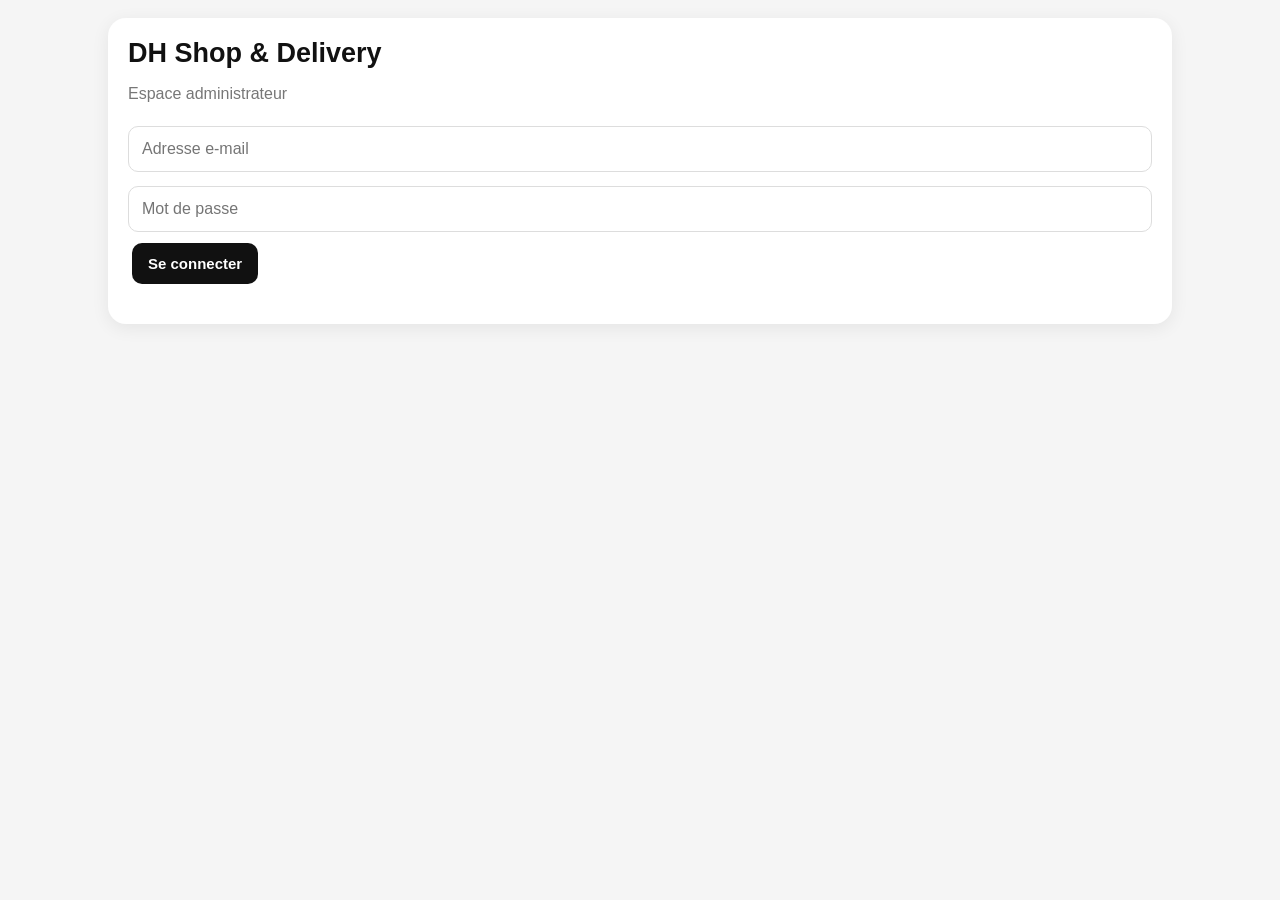
==== admin.html @ 93a18ed8 "Refactor admin.html structure and styles" ====
<!DOCTYPE html>
<html lang="fr">
<head>
  <meta charset="UTF-8">
  <meta name="viewport" content="width=device-width, initial-scale=1.0">

  <title>DH Shop & Delivery — Administration</title>

  <style>
    *{
      box-sizing:border-box;
    }

    body{
      margin:0;
      font-family:Arial,sans-serif;
      background:#f5f5f5;
      color:#111;
    }

    .container{
      max-width:1100px;
      margin:auto;
      padding:18px;
    }

    .card{
      background:#fff;
      border-radius:18px;
      padding:20px;
      margin-bottom:18px;
      box-shadow:0 4px 18px rgba(0,0,0,.07);
    }

    h1{
      margin:0 0 6px;
      font-size:27px;
    }

    h2{
      margin-top:0;
    }

    h3{
      margin-top:0;
    }

    .muted{
      color:#777;
    }

    input,
    textarea,
    select{
      width:100%;
      padding:13px;
      margin:7px 0;
      border:1px solid #ddd;
      border-radius:10px;
      font-size:16px;
      background:#fff;
    }

    textarea{
      min-height:90px;
      resize:vertical;
    }

    button{
      border:0;
      border-radius:10px;
      padding:12px 16px;
      font-weight:700;
      cursor:pointer;
      margin:4px;
      font-size:15px;
    }

    button:disabled{
      opacity:.5;
      cursor:not-allowed;
    }

    .primary{
      background:#111;
      color:#fff;
    }

    .secondary{
      background:#eee;
      color:#111;
    }

    .danger{
      background:#b00020;
      color:#fff;
    }

    .stats{
      display:grid;
      grid-template-columns:repeat(4,1fr);
      gap:12px;
      margin-bottom:18px;
    }

    .stat{
      background:#fff;
      padding:18px;
      border-radius:15px;
    }

    .stat strong{
      display:block;
      font-size:28px;
      margin-top:7px;
    }

    .product{
      border:1px solid #eee;
      border-radius:15px;
      padding:16px;
      margin:12px 0;
    }

    .product-top{
      display:flex;
      justify-content:space-between;
      gap:12px;
      align-items:center;
    }

    .product-image{
      width:90px;
      height:90px;
      object-fit:cover;
      border-radius:12px;
      margin-bottom:10px;
    }

    .badge{
      display:inline-block;
      background:#111;
      color:#fff;
      padding:5px 9px;
      border-radius:20px;
      font-size:12px;
    }

    .available{
      color:#16803c;
      font-weight:700;
    }

    .unavailable{
      color:#b00020;
      font-weight:700;
    }

    .hidden{
      display:none !important;
    }

    .message{
      margin-top:10px;
      font-weight:700;
    }

    /* COMMANDES */

    .order{
      border:1px solid #e5e5e5;
      border-radius:16px;
      padding:18px;
      margin:14px 0;
      background:#fff;
    }

    .order-header{
      display:flex;
      justify-content:space-between;
      align-items:center;
      gap:12px;
      flex-wrap:wrap;
      border-bottom:1px solid #eee;
      padding-bottom:12px;
      margin-bottom:14px;
    }

    .order-number{
      font-size:18px;
      font-weight:700;
    }

    .order-date{
      color:#777;
      font-size:14px;
    }

    .order-info{
      line-height:1.7;
    }

    .order-items{
      background:#f7f7f7;
      border-radius:12px;
      padding:12px;
      margin:12px 0;
    }

    .order-item{
      padding:7px 0;
      border-bottom:1px solid #ddd;
    }

    .order-item:last-child{
      border-bottom:0;
    }

    .order-total{
      font-size:20px;
      font-weight:700;
      margin:12px 0;
    }

    .status-row{
      display:flex;
      gap:8px;
      align-items:center;
      flex-wrap:wrap;
    }

    .status-select{
      max-width:300px;
      margin:0;
    }

    .status-nouvelle{
      color:#b26a00;
      font-weight:700;
    }

    .status-preparation{
      color:#8a5a00;
      font-weight:700;
    }

    .status-livraison{
      color:#1769aa;
      font-weight:700;
    }

    .status-livree{
      color:#16803c;
      font-weight:700;
    }

    .status-annulee{
      color:#b00020;
      font-weight:700;
    }

    .orders-toolbar{
      display:flex;
      gap:10px;
      flex-wrap:wrap;
      margin-bottom:15px;
    }

    .orders-toolbar select{
      max-width:300px;
      margin:0;
    }

    @media(max-width:700px){

      .stats{
        grid-template-columns:repeat(2,1fr);
      }

      .product-top{
        display:block;
      }

      .status-select{
        max-width:100%;
      }

      .orders-toolbar select{
        max-width:100%;
      }
    }
  </style>
</head>

<body>

<div class="container">

  <!-- CONNEXION -->

  <div class="card" id="loginBox">

    <h1>DH Shop & Delivery</h1>

    <p class="muted">
      Espace administrateur
    </p>

    <input
      id="email"
      type="email"
      placeholder="Adresse e-mail"
    >

    <input
      id="password"
      type="password"
      placeholder="Mot de passe"
    >

    <button
      id="loginBtn"
      class="primary"
    >
      Se connecter
    </button>

    <p id="loginMessage"></p>

  </div>


  <!-- TABLEAU DE BORD -->

  <div id="dashboard" class="hidden">

    <!-- EN-TÊTE -->

    <div class="card">

      <div style="
        display:flex;
        justify-content:space-between;
        align-items:center;
        gap:10px;
        flex-wrap:wrap;
      ">

        <div>

          <h1>
            Tableau de bord
          </h1>

          <p class="muted">
            Gestion de DH Shop & Delivery
          </p>

        </div>

        <button
          id="logoutBtn"
          class="secondary"
        >
          Se déconnecter
        </button>

      </div>

    </div>


    <!-- STATISTIQUES -->

    <div class="stats">

      <div class="stat">

        Produits

        <strong id="productCount">
          0
        </strong>

      </div>

      <div class="stat">

        Commandes

        <strong id="orderCount">
          0
        </strong>

      </div>

      <div class="stat">

        Disponibles

        <strong id="availableCount">
          0
        </strong>

      </div>

      <div class="stat">

        Ruptures

        <strong id="outCount">
          0
        </strong>

      </div>

    </div>


    <!-- PRODUITS -->

    <div class="card">

      <div style="
        display:flex;
        justify-content:space-between;
        align-items:center;
        gap:10px;
        flex-wrap:wrap;
      ">

        <div>

          <h2>
            📦 Produits
          </h2>

          <p class="muted">
            Ajoute et gère les produits de ta boutique.
          </p>

        </div>

        <button
          id="addProductBtn"
          class="primary"
        >
          + Ajouter un produit
        </button>

      </div>

      <div id="productsList">
        Chargement des produits...
      </div>

    </div>


    <!-- FORMULAIRE PRODUIT -->

    <div
      class="card hidden"
      id="productFormCard"
    >

      <h2 id="productFormTitle">
        Ajouter un produit
      </h2>

      <input
        id="productName"
        type="text"
        placeholder="Nom du produit"
      >

      <input
        id="productCategory"
        type="text"
        placeholder="Catégorie"
      >

      <input
        id="productPrice"
        type="number"
        placeholder="Prix en FCFA"
      >

      <input
        id="productStock"
        type="number"
        placeholder="Stock"
      >

      <input
        id="productImage"
        type="text"
        placeholder="Lien de l'image du produit"
      >

      <input
        id="productBadge"
        type="text"
        placeholder="Badge : NOUVEAU, POPULAIRE..."
      >

      <textarea
        id="productDescription"
        placeholder="Description du produit"
      ></textarea>

      <select id="productAvailable">

        <option value="true">
          Produit disponible
        </option>

        <option value="false">
          Rupture de stock
        </option>

      </select>

      <div>

        <button
          id="saveProductBtn"
          class="primary"
        >
          Enregistrer
        </button>

        <button
          id="cancelProductBtn"
          class="secondary"
        >
          Annuler
        </button>

      </div>

      <p
        id="productMessage"
        class="message"
      ></p>

    </div>


    <!-- COMMANDES -->

    <div class="card">

      <div style="
        display:flex;
        justify-content:space-between;
        align-items:center;
        gap:10px;
        flex-wrap:wrap;
      ">

        <div>

          <h2>
            🛒 Commandes
          </h2>

          <p class="muted">
            Consulte et gère toutes les commandes de ta boutique.
          </p>

        </div>

        <button
          id="refreshOrdersBtn"
          class="primary"
        >
          🔄 Actualiser
        </button>

      </div>


      <!-- FILTRE -->

      <div class="orders-toolbar">

        <select id="orderFilter">

          <option value="all">
            Toutes les commandes
          </option>

          <option value="nouvelle">
            🟠 Nouvelles
          </option>

          <option value="preparation">
            🟡 En préparation
          </option>

          <option value="livraison">
            🔵 En livraison
          </option>

          <option value="livree">
            🟢 Livrées
          </option>

          <option value="annulee">
            🔴 Annulées
          </option>

        </select>

      </div>


      <div id="ordersList">

        Chargement des commandes...

      </div>

    </div>


    <!-- PARAMÈTRES -->

    <div class="card">

      <h2>
        ⚙️ Paramètres
      </h2>

      <p>
        Boutique :
        <strong>
          DH Shop & Delivery
        </strong>
      </p>

      <p>
        Paiement :
        <strong>
          À la livraison
        </strong>
      </p>

      <p>
        WhatsApp :
        <strong>
          22792617092
        </strong>
      </p>

    </div>

  </div>

</div>


<script src="admin.js?v=10"></script>

</body>
  </html>
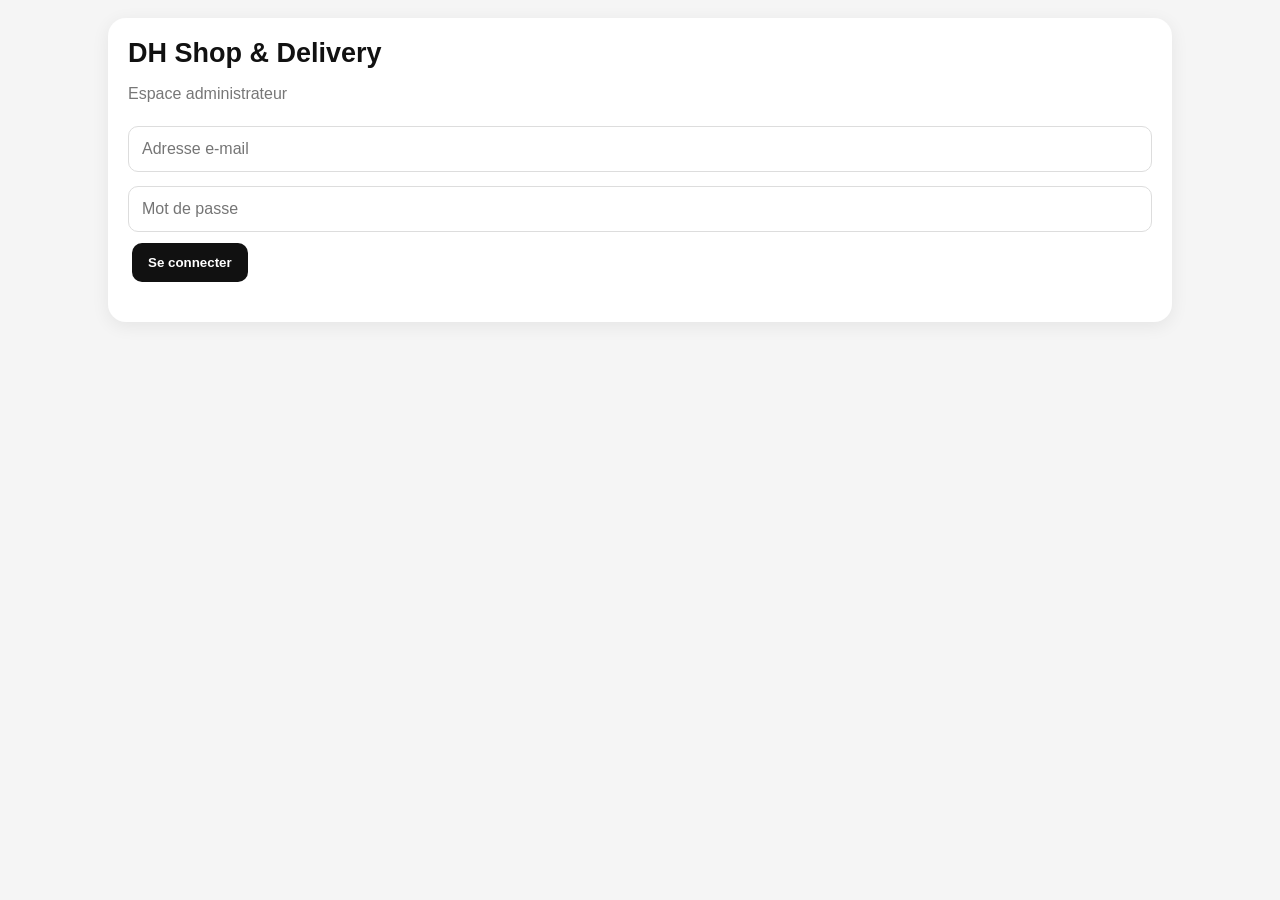
==== commit 1f1ac576: "Refactor admin.html for improved structure and styling" ====
--- a/admin.html
+++ b/admin.html
@@ -7,6 +7,7 @@
   <title>DH Shop & Delivery — Administration</title>
 
   <style>
+
     *{
       box-sizing:border-box;
     }
@@ -58,7 +59,6 @@
       border:1px solid #ddd;
       border-radius:10px;
       font-size:16px;
-      background:#fff;
     }
 
     textarea{
@@ -73,12 +73,6 @@
       font-weight:700;
       cursor:pointer;
       margin:4px;
-      font-size:15px;
-    }
-
-    button:disabled{
-      opacity:.5;
-      cursor:not-allowed;
     }
 
     .primary{
@@ -115,6 +109,14 @@
       margin-top:7px;
     }
 
+    .hidden{
+      display:none !important;
+    }
+
+    /* =========================
+       PRODUITS
+    ========================= */
+
     .product{
       border:1px solid #eee;
       border-radius:15px;
@@ -127,14 +129,6 @@
       justify-content:space-between;
       gap:12px;
       align-items:center;
-    }
-
-    .product-image{
-      width:90px;
-      height:90px;
-      object-fit:cover;
-      border-radius:12px;
-      margin-bottom:10px;
     }
 
     .badge{
@@ -156,22 +150,29 @@
       font-weight:700;
     }
 
-    .hidden{
-      display:none !important;
-    }
-
-    .message{
-      margin-top:10px;
-      font-weight:700;
-    }
-
-    /* COMMANDES */
+    /* =========================
+       COMMANDES
+    ========================= */
+
+    .orders-toolbar{
+      display:flex;
+      gap:10px;
+      align-items:center;
+      flex-wrap:wrap;
+      margin-bottom:15px;
+    }
+
+    .orders-toolbar select{
+      flex:1;
+      min-width:180px;
+      margin:0;
+    }
 
     .order{
       border:1px solid #e5e5e5;
-      border-radius:16px;
-      padding:18px;
-      margin:14px 0;
+      border-radius:15px;
+      padding:16px;
+      margin:12px 0;
       background:#fff;
     }
 
@@ -179,11 +180,9 @@
       display:flex;
       justify-content:space-between;
       align-items:center;
-      gap:12px;
+      gap:10px;
       flex-wrap:wrap;
-      border-bottom:1px solid #eee;
-      padding-bottom:12px;
-      margin-bottom:14px;
+      margin-bottom:12px;
     }
 
     .order-number{
@@ -191,85 +190,87 @@
       font-weight:700;
     }
 
+    .order-status{
+      display:inline-block;
+      padding:7px 11px;
+      border-radius:20px;
+      font-size:13px;
+      font-weight:700;
+      background:#eee;
+    }
+
+    .status-nouvelle{
+      background:#e8f1ff;
+      color:#1456a0;
+    }
+
+    .status-preparation{
+      background:#fff3d6;
+      color:#8a5a00;
+    }
+
+    .status-livraison{
+      background:#e9e0ff;
+      color:#5b2ca0;
+    }
+
+    .status-livree{
+      background:#def7e8;
+      color:#16803c;
+    }
+
+    .status-annulee{
+      background:#ffe3e3;
+      color:#b00020;
+    }
+
+    .order-info{
+      margin:8px 0;
+    }
+
+    .order-items{
+      background:#f7f7f7;
+      border-radius:10px;
+      padding:12px;
+      margin:12px 0;
+    }
+
+    .order-total{
+      font-size:19px;
+      font-weight:700;
+      margin-top:12px;
+    }
+
+    .order-actions{
+      margin-top:12px;
+      padding-top:12px;
+      border-top:1px solid #eee;
+    }
+
+    .order-actions select{
+      width:auto;
+      min-width:190px;
+      margin:4px;
+    }
+
     .order-date{
       color:#777;
-      font-size:14px;
-    }
-
-    .order-info{
-      line-height:1.7;
-    }
-
-    .order-items{
-      background:#f7f7f7;
-      border-radius:12px;
-      padding:12px;
-      margin:12px 0;
-    }
-
-    .order-item{
-      padding:7px 0;
-      border-bottom:1px solid #ddd;
-    }
-
-    .order-item:last-child{
-      border-bottom:0;
-    }
-
-    .order-total{
-      font-size:20px;
-      font-weight:700;
-      margin:12px 0;
-    }
-
-    .status-row{
-      display:flex;
-      gap:8px;
-      align-items:center;
-      flex-wrap:wrap;
-    }
-
-    .status-select{
-      max-width:300px;
-      margin:0;
-    }
-
-    .status-nouvelle{
-      color:#b26a00;
-      font-weight:700;
-    }
-
-    .status-preparation{
-      color:#8a5a00;
-      font-weight:700;
-    }
-
-    .status-livraison{
-      color:#1769aa;
-      font-weight:700;
-    }
-
-    .status-livree{
-      color:#16803c;
-      font-weight:700;
-    }
-
-    .status-annulee{
+      font-size:13px;
+    }
+
+    .empty{
+      padding:20px 0;
+      color:#777;
+    }
+
+    .error{
       color:#b00020;
       font-weight:700;
     }
 
-    .orders-toolbar{
-      display:flex;
-      gap:10px;
-      flex-wrap:wrap;
-      margin-bottom:15px;
-    }
-
-    .orders-toolbar select{
-      max-width:300px;
-      margin:0;
-    }
+    /* =========================
+       MOBILE
+    ========================= */
 
     @media(max-width:700px){
 
@@ -281,22 +282,37 @@
         display:block;
       }
 
-      .status-select{
-        max-width:100%;
+      .order-header{
+        display:block;
       }
 
-      .orders-toolbar select{
-        max-width:100%;
+      .order-status{
+        margin-top:8px;
       }
-    }
+
+      .order-actions select{
+        width:100%;
+        margin:4px 0;
+      }
+
+      .order-actions button{
+        width:100%;
+        margin:4px 0;
+      }
+
+    }
+
   </style>
+
 </head>
 
 <body>
 
 <div class="container">
 
-  <!-- CONNEXION -->
+  <!-- =========================
+       CONNEXION
+  ========================== -->
 
   <div class="card" id="loginBox">
 
@@ -330,21 +346,26 @@
   </div>
 
 
-  <!-- TABLEAU DE BORD -->
+  <!-- =========================
+       TABLEAU DE BORD
+  ========================== -->
 
   <div id="dashboard" class="hidden">
 
+
     <!-- EN-TÊTE -->
 
     <div class="card">
 
-      <div style="
-        display:flex;
-        justify-content:space-between;
-        align-items:center;
-        gap:10px;
-        flex-wrap:wrap;
-      ">
+      <div
+        style="
+          display:flex;
+          justify-content:space-between;
+          align-items:center;
+          gap:10px;
+          flex-wrap:wrap;
+        "
+      >
 
         <div>
 
@@ -370,64 +391,58 @@
     </div>
 
 
-    <!-- STATISTIQUES -->
+    <!-- =========================
+         STATISTIQUES
+    ========================== -->
 
     <div class="stats">
 
       <div class="stat">
-
         Produits
-
         <strong id="productCount">
           0
         </strong>
-
       </div>
 
       <div class="stat">
-
         Commandes
-
         <strong id="orderCount">
           0
         </strong>
-
       </div>
 
       <div class="stat">
-
         Disponibles
-
         <strong id="availableCount">
           0
         </strong>
-
       </div>
 
       <div class="stat">
-
         Ruptures
-
         <strong id="outCount">
           0
         </strong>
-
       </div>
 
     </div>
 
 
-    <!-- PRODUITS -->
+    <!-- =========================
+         PRODUITS
+    ========================== -->
 
     <div class="card">
 
-      <div style="
-        display:flex;
-        justify-content:space-between;
-        align-items:center;
-        gap:10px;
-        flex-wrap:wrap;
-      ">
+      <div
+        style="
+          display:flex;
+          justify-content:space-between;
+          align-items:center;
+          gap:10px;
+          flex-wrap:wrap;
+        "
+      >
 
         <div>
 
@@ -457,7 +472,9 @@
     </div>
 
 
-    <!-- FORMULAIRE PRODUIT -->
+    <!-- =========================
+         FORMULAIRE PRODUIT
+    ========================== -->
 
     <div
       class="card hidden"
@@ -539,25 +556,26 @@
 
       </div>
 
-      <p
-        id="productMessage"
-        class="message"
-      ></p>
+      <p id="productMessage"></p>
 
     </div>
 
 
-    <!-- COMMANDES -->
+    <!-- =========================
+         COMMANDES
+    ========================== -->
 
     <div class="card">
 
-      <div style="
-        display:flex;
-        justify-content:space-between;
-        align-items:center;
-        gap:10px;
-        flex-wrap:wrap;
-      ">
+      <div
+        style="
+          display:flex;
+          justify-content:space-between;
+          align-items:center;
+          gap:10px;
+          flex-wrap:wrap;
+        "
+      >
 
         <div>
 
@@ -566,7 +584,7 @@
           </h2>
 
           <p class="muted">
-            Consulte et gère toutes les commandes de ta boutique.
+            Consulte et gère les commandes de tes clients.
           </p>
 
         </div>
@@ -585,30 +603,30 @@
 
       <div class="orders-toolbar">
 
-        <select id="orderFilter">
+        <select id="orderStatusFilter">
 
           <option value="all">
             Toutes les commandes
           </option>
 
           <option value="nouvelle">
-            🟠 Nouvelles
+            Nouvelles
           </option>
 
           <option value="preparation">
-            🟡 En préparation
+            En préparation
           </option>
 
           <option value="livraison">
-            🔵 En livraison
+            En livraison
           </option>
 
           <option value="livree">
-            🟢 Livrées
+            Livrées
           </option>
 
           <option value="annulee">
-            🔴 Annulées
+            Annulées
           </option>
 
         </select>
@@ -616,6 +634,8 @@
       </div>
 
 
+      <!-- LISTE DES COMMANDES -->
+
       <div id="ordersList">
 
         Chargement des commandes...
@@ -625,7 +645,9 @@
     </div>
 
 
-    <!-- PARAMÈTRES -->
+    <!-- =========================
+         PARAMÈTRES
+    ========================== -->
 
     <div class="card">
 
@@ -661,7 +683,7 @@
 </div>
 
 
-<script src="admin.js?v=10"></script>
+<script src="admin.js"></script>
 
 </body>
   </html>
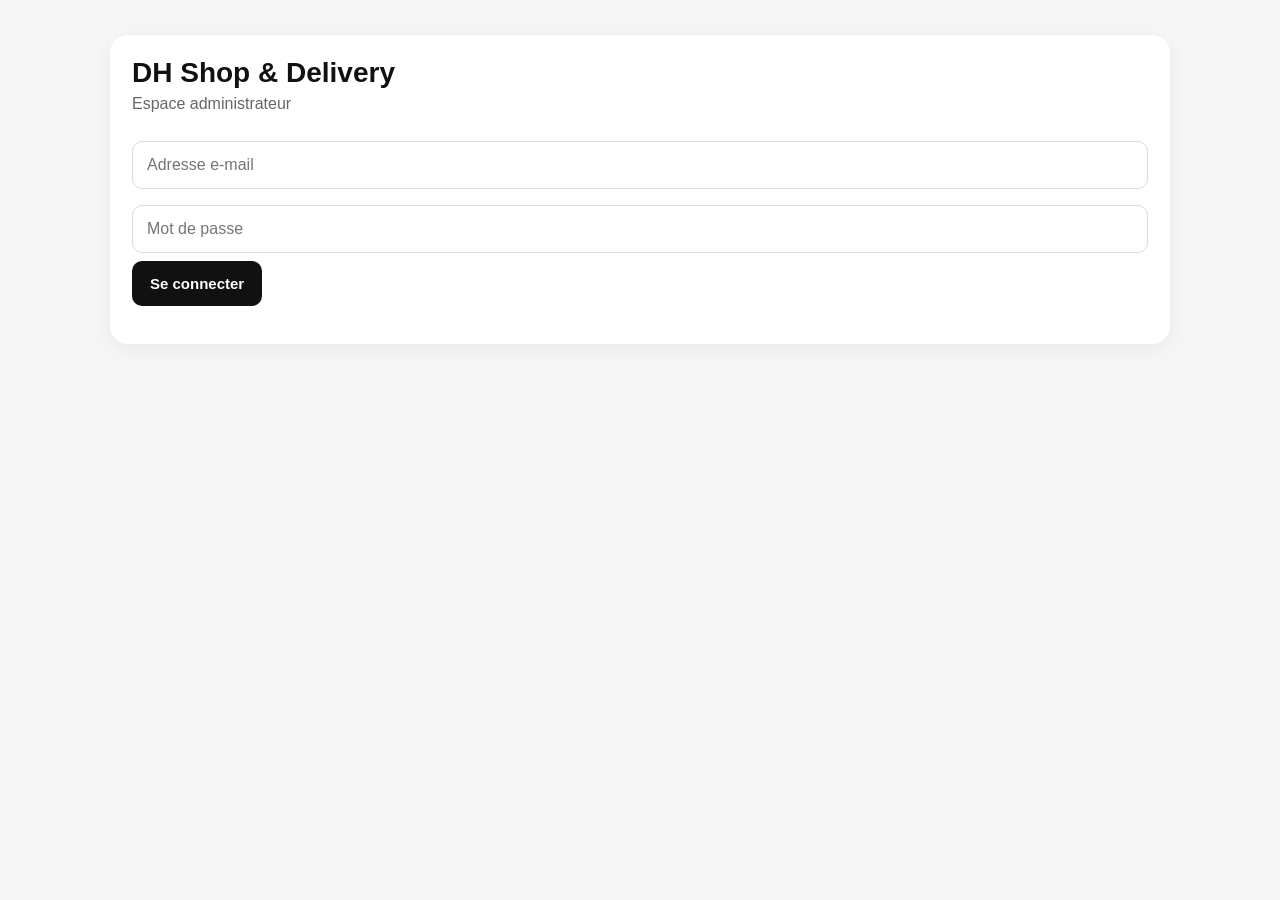
==== commit bbc7b9af: "Refactor admin.html for improved layout and styles Updated the layout and styling of the admin page," ====
--- a/admin.html
+++ b/admin.html
@@ -3,686 +3,119 @@
 <head>
   <meta charset="UTF-8">
   <meta name="viewport" content="width=device-width, initial-scale=1.0">
-
   <title>DH Shop & Delivery — Administration</title>
-
+  <link rel="stylesheet" href="style.css">
   <style>
-
-    *{
-      box-sizing:border-box;
-    }
-
-    body{
-      margin:0;
-      font-family:Arial,sans-serif;
-      background:#f5f5f5;
-      color:#111;
-    }
-
-    .container{
-      max-width:1100px;
-      margin:auto;
-      padding:18px;
-    }
-
-    .card{
-      background:#fff;
-      border-radius:18px;
-      padding:20px;
-      margin-bottom:18px;
-      box-shadow:0 4px 18px rgba(0,0,0,.07);
-    }
-
-    h1{
-      margin:0 0 6px;
-      font-size:27px;
-    }
-
-    h2{
-      margin-top:0;
-    }
-
-    h3{
-      margin-top:0;
-    }
-
-    .muted{
-      color:#777;
-    }
-
-    input,
-    textarea,
-    select{
-      width:100%;
-      padding:13px;
-      margin:7px 0;
-      border:1px solid #ddd;
-      border-radius:10px;
-      font-size:16px;
-    }
-
-    textarea{
-      min-height:90px;
-      resize:vertical;
-    }
-
-    button{
-      border:0;
-      border-radius:10px;
-      padding:12px 16px;
-      font-weight:700;
-      cursor:pointer;
-      margin:4px;
-    }
-
-    .primary{
-      background:#111;
-      color:#fff;
-    }
-
-    .secondary{
-      background:#eee;
-      color:#111;
-    }
-
-    .danger{
-      background:#b00020;
-      color:#fff;
-    }
-
-    .stats{
-      display:grid;
-      grid-template-columns:repeat(4,1fr);
-      gap:12px;
-      margin-bottom:18px;
-    }
-
-    .stat{
-      background:#fff;
-      padding:18px;
-      border-radius:15px;
-    }
-
-    .stat strong{
-      display:block;
-      font-size:28px;
-      margin-top:7px;
-    }
-
-    .hidden{
-      display:none !important;
-    }
-
-    /* =========================
-       PRODUITS
-    ========================= */
-
-    .product{
-      border:1px solid #eee;
-      border-radius:15px;
-      padding:16px;
-      margin:12px 0;
-    }
-
-    .product-top{
-      display:flex;
-      justify-content:space-between;
-      gap:12px;
-      align-items:center;
-    }
-
-    .badge{
-      display:inline-block;
-      background:#111;
-      color:#fff;
-      padding:5px 9px;
-      border-radius:20px;
-      font-size:12px;
-    }
-
-    .available{
-      color:#16803c;
-      font-weight:700;
-    }
-
-    .unavailable{
-      color:#b00020;
-      font-weight:700;
-    }
-
-    /* =========================
-       COMMANDES
-    ========================= */
-
-    .orders-toolbar{
-      display:flex;
-      gap:10px;
-      align-items:center;
-      flex-wrap:wrap;
-      margin-bottom:15px;
-    }
-
-    .orders-toolbar select{
-      flex:1;
-      min-width:180px;
-      margin:0;
-    }
-
-    .order{
-      border:1px solid #e5e5e5;
-      border-radius:15px;
-      padding:16px;
-      margin:12px 0;
-      background:#fff;
-    }
-
-    .order-header{
-      display:flex;
-      justify-content:space-between;
-      align-items:center;
-      gap:10px;
-      flex-wrap:wrap;
-      margin-bottom:12px;
-    }
-
-    .order-number{
-      font-size:18px;
-      font-weight:700;
-    }
-
-    .order-status{
-      display:inline-block;
-      padding:7px 11px;
-      border-radius:20px;
-      font-size:13px;
-      font-weight:700;
-      background:#eee;
-    }
-
-    .status-nouvelle{
-      background:#e8f1ff;
-      color:#1456a0;
-    }
-
-    .status-preparation{
-      background:#fff3d6;
-      color:#8a5a00;
-    }
-
-    .status-livraison{
-      background:#e9e0ff;
-      color:#5b2ca0;
-    }
-
-    .status-livree{
-      background:#def7e8;
-      color:#16803c;
-    }
-
-    .status-annulee{
-      background:#ffe3e3;
-      color:#b00020;
-    }
-
-    .order-info{
-      margin:8px 0;
-    }
-
-    .order-items{
-      background:#f7f7f7;
-      border-radius:10px;
-      padding:12px;
-      margin:12px 0;
-    }
-
-    .order-total{
-      font-size:19px;
-      font-weight:700;
-      margin-top:12px;
-    }
-
-    .order-actions{
-      margin-top:12px;
-      padding-top:12px;
-      border-top:1px solid #eee;
-    }
-
-    .order-actions select{
-      width:auto;
-      min-width:190px;
-      margin:4px;
-    }
-
-    .order-date{
-      color:#777;
-      font-size:13px;
-    }
-
-    .empty{
-      padding:20px 0;
-      color:#777;
-    }
-
-    .error{
-      color:#b00020;
-      font-weight:700;
-    }
-
-    /* =========================
-       MOBILE
-    ========================= */
-
-    @media(max-width:700px){
-
-      .stats{
-        grid-template-columns:repeat(2,1fr);
-      }
-
-      .product-top{
-        display:block;
-      }
-
-      .order-header{
-        display:block;
-      }
-
-      .order-status{
-        margin-top:8px;
-      }
-
-      .order-actions select{
-        width:100%;
-        margin:4px 0;
-      }
-
-      .order-actions button{
-        width:100%;
-        margin:4px 0;
-      }
-
-    }
-
+    body{background:#f6f6f6}
+    .admin-wrap{max-width:1100px;margin:auto;padding:20px}
+    .admin-card{background:#fff;border-radius:18px;padding:22px;margin:15px 0;box-shadow:0 5px 20px rgba(0,0,0,.06)}
+    .admin-title{font-size:28px;font-weight:800;margin-bottom:6px}
+    .admin-sub{color:#666;margin-bottom:20px}
+    .admin-input{width:100%;box-sizing:border-box;padding:14px;margin:8px 0;border:1px solid #ddd;border-radius:10px;font-size:16px}
+    .admin-btn{border:0;border-radius:10px;padding:14px 18px;background:#111;color:#fff;font-weight:700;font-size:15px;cursor:pointer}
+    .admin-btn.secondary{background:#eee;color:#111}
+    .admin-grid{display:grid;grid-template-columns:repeat(4,1fr);gap:12px}
+    .stat{background:#fff;border-radius:15px;padding:18px}
+    .stat strong{display:block;font-size:26px;margin-top:5px}
+    .hidden{display:none}
+    .topbar{display:flex;justify-content:space-between;align-items:center;gap:10px;flex-wrap:wrap}
+    @media(max-width:700px){.admin-grid{grid-template-columns:repeat(2,1fr)}}
   </style>
-
 </head>
 
 <body>
 
-<div class="container">
+<div class="admin-wrap">
 
-  <!-- =========================
-       CONNEXION
-  ========================== -->
+  <div class="admin-card" id="loginBox">
+    <div class="admin-title">DH Shop & Delivery</div>
+    <div class="admin-sub">Espace administrateur</div>
 
-  <div class="card" id="loginBox">
+    <input id="email" class="admin-input" type="email"
+           placeholder="Adresse e-mail">
 
-    <h1>DH Shop & Delivery</h1>
+    <input id="password" class="admin-input" type="password"
+           placeholder="Mot de passe">
 
-    <p class="muted">
-      Espace administrateur
-    </p>
-
-    <input
-      id="email"
-      type="email"
-      placeholder="Adresse e-mail"
-    >
-
-    <input
-      id="password"
-      type="password"
-      placeholder="Mot de passe"
-    >
-
-    <button
-      id="loginBtn"
-      class="primary"
-    >
+    <button id="loginBtn" class="admin-btn">
       Se connecter
     </button>
 
     <p id="loginMessage"></p>
-
   </div>
 
 
-  <!-- =========================
-       TABLEAU DE BORD
-  ========================== -->
-
   <div id="dashboard" class="hidden">
 
-
-    <!-- EN-TÊTE -->
-
-    <div class="card">
-
-      <div
-        style="
-          display:flex;
-          justify-content:space-between;
-          align-items:center;
-          gap:10px;
-          flex-wrap:wrap;
-        "
-      >
-
+    <div class="admin-card">
+      <div class="topbar">
         <div>
-
-          <h1>
-            Tableau de bord
-          </h1>
-
-          <p class="muted">
+          <div class="admin-title">Tableau de bord</div>
+          <div class="admin-sub">
             Gestion de DH Shop & Delivery
-          </p>
-
+          </div>
         </div>
 
-        <button
-          id="logoutBtn"
-          class="secondary"
-        >
+        <button id="logoutBtn" class="admin-btn secondary">
           Se déconnecter
         </button>
-
       </div>
-
     </div>
 
 
-    <!-- =========================
-         STATISTIQUES
-    ========================== -->
-
-    <div class="stats">
-
+    <div class="admin-grid">
       <div class="stat">
         Produits
-        <strong id="productCount">
-          0
-        </strong>
+        <strong id="productCount">0</strong>
       </div>
 
       <div class="stat">
         Commandes
-        <strong id="orderCount">
-          0
-        </strong>
+        <strong id="orderCount">0</strong>
       </div>
 
       <div class="stat">
-        Disponibles
-        <strong id="availableCount">
-          0
-        </strong>
+        Produits disponibles
+        <strong id="availableCount">0</strong>
       </div>
 
       <div class="stat">
         Ruptures
-        <strong id="outCount">
-          0
-        </strong>
+        <strong id="outCount">0</strong>
       </div>
-
     </div>
 
 
-    <!-- =========================
-         PRODUITS
-    ========================== -->
+    <div class="admin-card">
+      <h2>📦 Produits</h2>
 
-    <div class="card">
-
-      <div
-        style="
-          display:flex;
-          justify-content:space-between;
-          align-items:center;
-          gap:10px;
-          flex-wrap:wrap;
-        "
-      >
-
-        <div>
-
-          <h2>
-            📦 Produits
-          </h2>
-
-          <p class="muted">
-            Ajoute et gère les produits de ta boutique.
-          </p>
-
-        </div>
-
-        <button
-          id="addProductBtn"
-          class="primary"
-        >
-          + Ajouter un produit
-        </button>
-
-      </div>
-
-      <div id="productsList">
-        Chargement des produits...
-      </div>
-
+      <button class="admin-btn" onclick="alert('Gestion des produits — étape suivante')">
+        Ajouter / gérer les produits
+      </button>
     </div>
 
 
-    <!-- =========================
-         FORMULAIRE PRODUIT
-    ========================== -->
+    <div class="admin-card">
+      <h2>🛒 Commandes</h2>
 
-    <div
-      class="card hidden"
-      id="productFormCard"
-    >
-
-      <h2 id="productFormTitle">
-        Ajouter un produit
-      </h2>
-
-      <input
-        id="productName"
-        type="text"
-        placeholder="Nom du produit"
-      >
-
-      <input
-        id="productCategory"
-        type="text"
-        placeholder="Catégorie"
-      >
-
-      <input
-        id="productPrice"
-        type="number"
-        placeholder="Prix en FCFA"
-      >
-
-      <input
-        id="productStock"
-        type="number"
-        placeholder="Stock"
-      >
-
-      <input
-        id="productImage"
-        type="text"
-        placeholder="Lien de l'image du produit"
-      >
-
-      <input
-        id="productBadge"
-        type="text"
-        placeholder="Badge : NOUVEAU, POPULAIRE..."
-      >
-
-      <textarea
-        id="productDescription"
-        placeholder="Description du produit"
-      ></textarea>
-
-      <select id="productAvailable">
-
-        <option value="true">
-          Produit disponible
-        </option>
-
-        <option value="false">
-          Rupture de stock
-        </option>
-
-      </select>
-
-      <div>
-
-        <button
-          id="saveProductBtn"
-          class="primary"
-        >
-          Enregistrer
-        </button>
-
-        <button
-          id="cancelProductBtn"
-          class="secondary"
-        >
-          Annuler
-        </button>
-
-      </div>
-
-      <p id="productMessage"></p>
-
+      <button class="admin-btn" onclick="alert('Gestion des commandes — étape suivante')">
+        Voir les commandes
+      </button>
     </div>
 
 
-    <!-- =========================
-         COMMANDES
-    ========================== -->
+    <div class="admin-card">
+      <h2>⚙️ Paramètres</h2>
 
-    <div class="card">
-
-      <div
-        style="
-          display:flex;
-          justify-content:space-between;
-          align-items:center;
-          gap:10px;
-          flex-wrap:wrap;
-        "
-      >
-
-        <div>
-
-          <h2>
-            🛒 Commandes
-          </h2>
-
-          <p class="muted">
-            Consulte et gère les commandes de tes clients.
-          </p>
-
-        </div>
-
-        <button
-          id="refreshOrdersBtn"
-          class="primary"
-        >
-          🔄 Actualiser
-        </button>
-
-      </div>
-
-
-      <!-- FILTRE -->
-
-      <div class="orders-toolbar">
-
-        <select id="orderStatusFilter">
-
-          <option value="all">
-            Toutes les commandes
-          </option>
-
-          <option value="nouvelle">
-            Nouvelles
-          </option>
-
-          <option value="preparation">
-            En préparation
-          </option>
-
-          <option value="livraison">
-            En livraison
-          </option>
-
-          <option value="livree">
-            Livrées
-          </option>
-
-          <option value="annulee">
-            Annulées
-          </option>
-
-        </select>
-
-      </div>
-
-
-      <!-- LISTE DES COMMANDES -->
-
-      <div id="ordersList">
-
-        Chargement des commandes...
-
-      </div>
-
-    </div>
-
-
-    <!-- =========================
-         PARAMÈTRES
-    ========================== -->
-
-    <div class="card">
-
-      <h2>
-        ⚙️ Paramètres
-      </h2>
-
-      <p>
-        Boutique :
-        <strong>
-          DH Shop & Delivery
-        </strong>
-      </p>
-
-      <p>
-        Paiement :
-        <strong>
-          À la livraison
-        </strong>
-      </p>
-
-      <p>
-        WhatsApp :
-        <strong>
-          22792617092
-        </strong>
-      </p>
-
+      <p>Nom de la boutique : <strong>DH Shop & Delivery</strong></p>
+      <p>Paiement : <strong>À la livraison</strong></p>
+      <p>WhatsApp : <strong>22792617092</strong></p>
     </div>
 
   </div>
 
 </div>
 
-
 <script src="admin.js"></script>
 
 </body>
--- a/style.css
+++ b/style.css
@@ -0,0 +1 @@
+:root{--black:#111;--gray:#777;--line:#e8e8e8;--soft:#f6f6f3}*{box-sizing:border-box}html{scroll-behavior:smooth}body{margin:0;font-family:Arial,Helvetica,sans-serif;color:var(--black)}header{height:72px;padding:0 6%;border-bottom:1px solid var(--line);display:flex;align-items:center;justify-content:space-between;position:sticky;top:0;background:#fffffff2;backdrop-filter:blur(10px);z-index:5}.brand{display:flex;gap:10px;align-items:center;text-decoration:none;color:#111;font-size:12px;letter-spacing:2px;font-weight:800}.brand b{background:#111;color:#fff;border-radius:50%;width:38px;height:38px;display:grid;place-items:center}.brand span{white-space:nowrap}header button{background:#111;color:#fff;border:0;border-radius:30px;padding:11px 15px;cursor:pointer}header i{font-style:normal;background:#fff;color:#111;border-radius:50%;padding:3px 6px;margin-left:5px;font-size:11px}.hero{min-height:560px;background:var(--soft);padding:70px 9%;display:flex;align-items:center;justify-content:space-between;gap:35px}.hero>div:first-child{max-width:680px}.hero small,.shop small{letter-spacing:3px;font-weight:800;font-size:10px}.hero h1{font-size:clamp(44px,7vw,78px);line-height:.98;letter-spacing:-4px;margin:15px 0 25px}.hero h1 em{text-decoration:underline;text-underline-offset:9px}.hero p{color:#555;line-height:1.7;max-width:570px}.btn{display:inline-flex;background:#111;color:#fff;border:0;border-radius:30px;padding:14px 22px;text-decoration:none;font-weight:bold;cursor:pointer}.heroLogo{width:300px;height:300px;background:#111;color:#fff;border-radius:50%;display:grid;place-content:center;text-align:center}.heroLogo strong{font-size:90px;letter-spacing:-8px}.heroLogo span{font-size:9px;letter-spacing:4px}.trust{display:grid;grid-template-columns:repeat(3,1fr);gap:20px;padding:25px 9%;border-bottom:1px solid var(--line)}.trust div{display:grid;grid-template-columns:35px 1fr}.trust small{grid-column:2;color:#777;margin-top:4px}.shop{padding:70px 6%}.head{display:flex;justify-content:space-between;align-items:end;gap:20px;margin-bottom:30px}.head h2{font-size:42px;letter-spacing:-2px;margin:12px 0 0}.controls{display:flex;gap:8px}.controls input,.controls select{height:44px;border:1px solid var(--line);border-radius:25px;padding:0 15px;background:#fff;outline:0}.grid{display:grid;grid-template-columns:repeat(4,1fr);gap:18px}.card{border:1px solid var(--line);border-radius:20px;overflow:hidden}.pic{aspect-ratio:1;background:#f1f1ee;display:grid;place-items:center;position:relative;overflow:hidden}.pic img{width:100%;height:100%;object-fit:cover}.placeholder{font-size:48px;font-weight:900}.badge{position:absolute;top:12px;left:12px;background:#fff;border-radius:20px;padding:7px 9px;font-size:9px;font-weight:bold}.info{padding:15px}.info h3{margin:6px 0}.cat{font-size:10px;color:#777;text-transform:uppercase;letter-spacing:1px}.price{font-size:18px;font-weight:bold;margin:12px 0}.actions{display:flex;gap:8px}.actions button{flex:1;padding:10px;border-radius:20px;border:1px solid #111;background:#111;color:#fff;cursor:pointer}.actions button:first-child{background:#fff;color:#111}.loading,.empty{text-align:center;grid-column:1/-1;padding:60px;color:#777}footer{border-top:1px solid var(--line);padding:30px 6%;display:flex;justify-content:space-between;color:#666;font-size:13px}.modal{position:fixed;inset:0;z-index:20;display:grid;place-items:center;padding:20px}.hidden{display:none}.backdrop,.drawerBack{position:absolute;inset:0;background:#0008}.box{background:#fff;position:relative;z-index:1;width:min(650px,100%);max-height:90vh;overflow:auto;border-radius:22px;padding:25px}.x{border:0;background:none;font-size:30px;cursor:pointer}.box>.x{position:absolute;right:12px;top:8px}.form{display:grid;gap:12px}.form input,.form textarea{padding:13px;border:1px solid var(--line);border-radius:12px}.form textarea{min-height:90px}.full{width:100%;justify-content:center}.cartFoot{border-top:1px solid var(--line);padding:20px}.total{display:flex;justify-content:space-between;margin-bottom:15px}#drawer{position:fixed;right:0;top:0;bottom:0;width:min(430px,100%);background:#fff;z-index:30;transform:translateX(100%);transition:.25s;display:flex;flex-direction:column;box-shadow:-15px 0 50px #0002}.open{transform:translateX(0)!important}.drawerHead{display:flex;justify-content:space-between;padding:20px;border-bottom:1px solid var(--line)}#cartItems{padding:20px;overflow:auto;flex:1}.row{display:grid;grid-template-columns:60px 1fr auto;gap:10px;padding:12px 0;border-bottom:1px solid var(--line)}.thumb{width:60px;height:60px;border-radius:10px;background:#f1f1ee;display:grid;place-items:center;font-weight:bold}.qty{display:flex;gap:7px;align-items:center;margin-top:6px}.qty button{border:1px solid var(--line);background:#fff;border-radius:50%;width:25px;height:25px}@media(max-width:850px){.hero{padding:55px 22px}.heroLogo{width:220px;height:220px}.grid{grid-template-columns:repeat(2,1fr)}.trust{grid-template-columns:1fr}.head{display:block}.controls{margin-top:20px}}@media(max-width:520px){.brand span{font-size:9px}.hero{display:block;text-align:center}.heroLogo{margin:40px auto 0}.shop{padding:50px 14px}.grid{gap:10px}.head h2{font-size:34px}.controls{display:grid;grid-template-columns:1fr}.controls input,.controls select{width:100%}.hero h1{letter-spacing:-2px}footer{display:grid;gap:8px}}
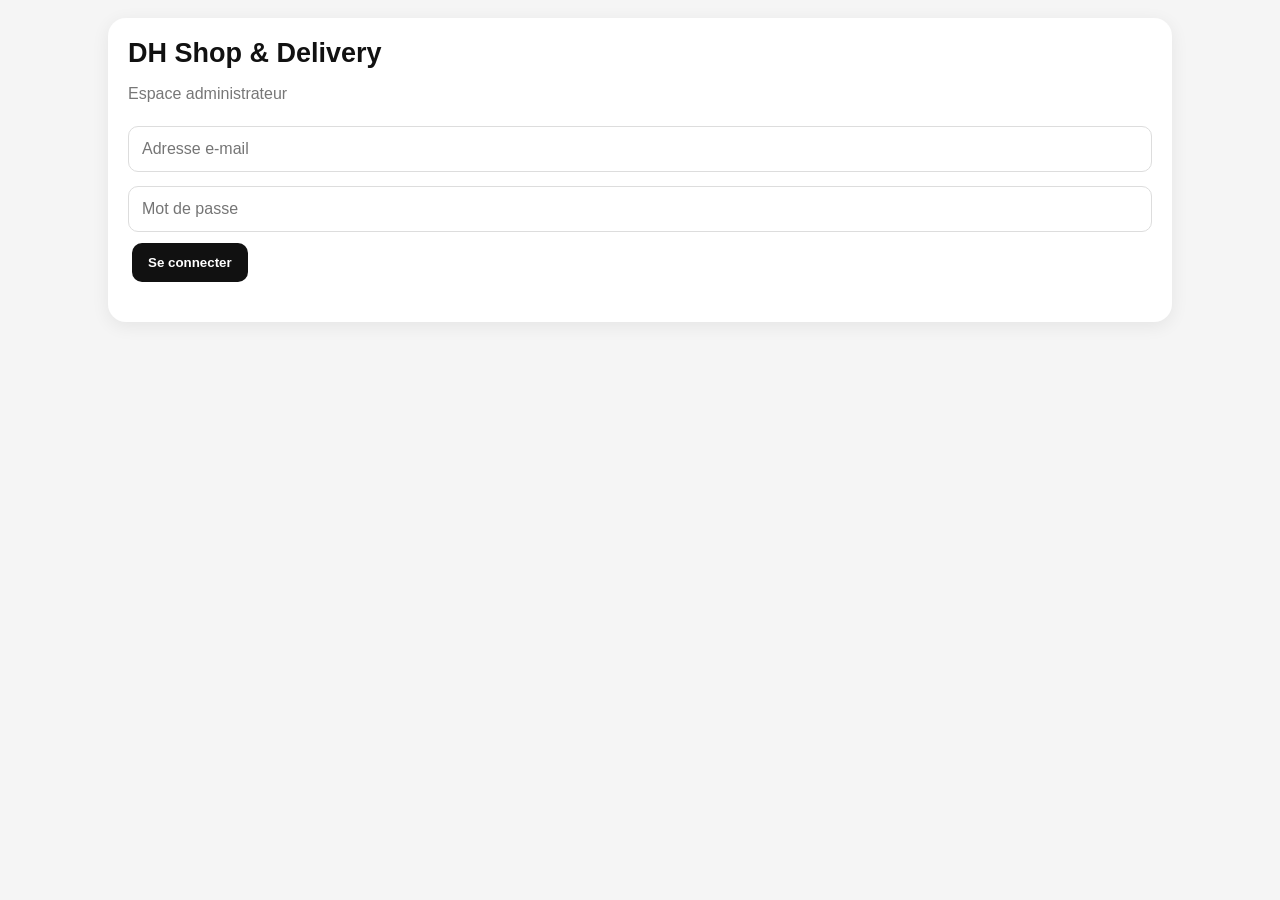
==== commit 15289b80: "Refactor admin.html for improved structure and styling" ====
--- a/admin.html
+++ b/admin.html
@@ -4,40 +4,164 @@
   <meta charset="UTF-8">
   <meta name="viewport" content="width=device-width, initial-scale=1.0">
   <title>DH Shop & Delivery — Administration</title>
-  <link rel="stylesheet" href="style.css">
+
   <style>
-    body{background:#f6f6f6}
-    .admin-wrap{max-width:1100px;margin:auto;padding:20px}
-    .admin-card{background:#fff;border-radius:18px;padding:22px;margin:15px 0;box-shadow:0 5px 20px rgba(0,0,0,.06)}
-    .admin-title{font-size:28px;font-weight:800;margin-bottom:6px}
-    .admin-sub{color:#666;margin-bottom:20px}
-    .admin-input{width:100%;box-sizing:border-box;padding:14px;margin:8px 0;border:1px solid #ddd;border-radius:10px;font-size:16px}
-    .admin-btn{border:0;border-radius:10px;padding:14px 18px;background:#111;color:#fff;font-weight:700;font-size:15px;cursor:pointer}
-    .admin-btn.secondary{background:#eee;color:#111}
-    .admin-grid{display:grid;grid-template-columns:repeat(4,1fr);gap:12px}
-    .stat{background:#fff;border-radius:15px;padding:18px}
-    .stat strong{display:block;font-size:26px;margin-top:5px}
-    .hidden{display:none}
-    .topbar{display:flex;justify-content:space-between;align-items:center;gap:10px;flex-wrap:wrap}
-    @media(max-width:700px){.admin-grid{grid-template-columns:repeat(2,1fr)}}
+    *{box-sizing:border-box}
+
+    body{
+      margin:0;
+      font-family:Arial,sans-serif;
+      background:#f5f5f5;
+      color:#111;
+    }
+
+    .container{
+      max-width:1100px;
+      margin:auto;
+      padding:18px;
+    }
+
+    .card{
+      background:#fff;
+      border-radius:18px;
+      padding:20px;
+      margin-bottom:18px;
+      box-shadow:0 4px 18px rgba(0,0,0,.07);
+    }
+
+    h1{
+      margin:0 0 6px;
+      font-size:27px;
+    }
+
+    h2{
+      margin-top:0;
+    }
+
+    .muted{
+      color:#777;
+    }
+
+    input,textarea,select{
+      width:100%;
+      padding:13px;
+      margin:7px 0;
+      border:1px solid #ddd;
+      border-radius:10px;
+      font-size:16px;
+    }
+
+    textarea{
+      min-height:90px;
+      resize:vertical;
+    }
+
+    button{
+      border:0;
+      border-radius:10px;
+      padding:12px 16px;
+      font-weight:700;
+      cursor:pointer;
+      margin:4px;
+    }
+
+    .primary{
+      background:#111;
+      color:#fff;
+    }
+
+    .secondary{
+      background:#eee;
+      color:#111;
+    }
+
+    .danger{
+      background:#b00020;
+      color:#fff;
+    }
+
+    .stats{
+      display:grid;
+      grid-template-columns:repeat(4,1fr);
+      gap:12px;
+      margin-bottom:18px;
+    }
+
+    .stat{
+      background:#fff;
+      padding:18px;
+      border-radius:15px;
+    }
+
+    .stat strong{
+      display:block;
+      font-size:28px;
+      margin-top:7px;
+    }
+
+    .product{
+      border:1px solid #eee;
+      border-radius:15px;
+      padding:16px;
+      margin:12px 0;
+    }
+
+    .product-top{
+      display:flex;
+      justify-content:space-between;
+      gap:12px;
+      align-items:center;
+    }
+
+    .badge{
+      display:inline-block;
+      background:#111;
+      color:#fff;
+      padding:5px 9px;
+      border-radius:20px;
+      font-size:12px;
+    }
+
+    .available{
+      color:#16803c;
+      font-weight:700;
+    }
+
+    .unavailable{
+      color:#b00020;
+      font-weight:700;
+    }
+
+    .hidden{
+      display:none !important;
+    }
+
+    @media(max-width:700px){
+      .stats{
+        grid-template-columns:repeat(2,1fr);
+      }
+
+      .product-top{
+        display:block;
+      }
+    }
   </style>
 </head>
 
 <body>
 
-<div class="admin-wrap">
-
-  <div class="admin-card" id="loginBox">
-    <div class="admin-title">DH Shop & Delivery</div>
-    <div class="admin-sub">Espace administrateur</div>
-
-    <input id="email" class="admin-input" type="email"
-           placeholder="Adresse e-mail">
-
-    <input id="password" class="admin-input" type="password"
-           placeholder="Mot de passe">
-
-    <button id="loginBtn" class="admin-btn">
+<div class="container">
+
+  <!-- CONNEXION -->
+  <div class="card" id="loginBox">
+    <h1>DH Shop & Delivery</h1>
+    <p class="muted">Espace administrateur</p>
+
+    <input id="email" type="email" placeholder="Adresse e-mail">
+
+    <input id="password" type="password" placeholder="Mot de passe">
+
+    <button id="loginBtn" class="primary">
       Se connecter
     </button>
 
@@ -45,25 +169,26 @@
   </div>
 
 
+  <!-- TABLEAU DE BORD -->
   <div id="dashboard" class="hidden">
 
-    <div class="admin-card">
-      <div class="topbar">
+    <div class="card">
+      <div style="display:flex;justify-content:space-between;align-items:center;gap:10px;flex-wrap:wrap;">
         <div>
-          <div class="admin-title">Tableau de bord</div>
-          <div class="admin-sub">
-            Gestion de DH Shop & Delivery
-          </div>
+          <h1>Tableau de bord</h1>
+          <p class="muted">Gestion de DH Shop & Delivery</p>
         </div>
 
-        <button id="logoutBtn" class="admin-btn secondary">
+        <button id="logoutBtn" class="secondary">
           Se déconnecter
         </button>
       </div>
     </div>
 
 
-    <div class="admin-grid">
+    <!-- STATISTIQUES -->
+    <div class="stats">
+
       <div class="stat">
         Produits
         <strong id="productCount">0</strong>
@@ -75,7 +200,7 @@
       </div>
 
       <div class="stat">
-        Produits disponibles
+        Disponibles
         <strong id="availableCount">0</strong>
       </div>
 
@@ -83,33 +208,123 @@
         Ruptures
         <strong id="outCount">0</strong>
       </div>
-    </div>
-
-
-    <div class="admin-card">
-      <h2>📦 Produits</h2>
-
-      <button class="admin-btn" onclick="alert('Gestion des produits — étape suivante')">
-        Ajouter / gérer les produits
-      </button>
-    </div>
-
-
-    <div class="admin-card">
+
+    </div>
+
+
+    <!-- PRODUITS -->
+    <div class="card">
+
+      <div style="display:flex;justify-content:space-between;align-items:center;gap:10px;flex-wrap:wrap;">
+        <div>
+          <h2>📦 Produits</h2>
+          <p class="muted">
+            Ajoute et gère les produits de ta boutique.
+          </p>
+        </div>
+
+        <button id="addProductBtn" class="primary">
+          + Ajouter un produit
+        </button>
+      </div>
+
+      <div id="productsList">
+        Chargement des produits...
+      </div>
+
+    </div>
+
+
+    <!-- FORMULAIRE PRODUIT -->
+    <div class="card hidden" id="productFormCard">
+
+      <h2 id="productFormTitle">
+        Ajouter un produit
+      </h2>
+
+      <input id="productName"
+             type="text"
+             placeholder="Nom du produit">
+
+      <input id="productCategory"
+             type="text"
+             placeholder="Catégorie">
+
+      <input id="productPrice"
+             type="number"
+             placeholder="Prix en FCFA">
+
+      <input id="productStock"
+             type="number"
+             placeholder="Stock">
+
+      <input id="productImage"
+             type="text"
+             placeholder="Lien de l'image du produit">
+
+      <input id="productBadge"
+             type="text"
+             placeholder="Badge : NOUVEAU, POPULAIRE...">
+
+      <textarea id="productDescription"
+                placeholder="Description du produit"></textarea>
+
+      <select id="productAvailable">
+        <option value="true">Produit disponible</option>
+        <option value="false">Rupture de stock</option>
+      </select>
+
+      <div>
+        <button id="saveProductBtn" class="primary">
+          Enregistrer
+        </button>
+
+        <button id="cancelProductBtn" class="secondary">
+          Annuler
+        </button>
+      </div>
+
+      <p id="productMessage"></p>
+
+    </div>
+
+
+    <!-- COMMANDES -->
+    <div class="card">
+
       <h2>🛒 Commandes</h2>
 
-      <button class="admin-btn" onclick="alert('Gestion des commandes — étape suivante')">
+      <p class="muted">
+        La gestion complète des commandes sera activée dans l'étape suivante.
+      </p>
+
+      <button class="secondary" id="ordersBtn">
         Voir les commandes
       </button>
-    </div>
-
-
-    <div class="admin-card">
+
+    </div>
+
+
+    <!-- PARAMÈTRES -->
+    <div class="card">
+
       <h2>⚙️ Paramètres</h2>
 
-      <p>Nom de la boutique : <strong>DH Shop & Delivery</strong></p>
-      <p>Paiement : <strong>À la livraison</strong></p>
-      <p>WhatsApp : <strong>22792617092</strong></p>
+      <p>
+        Boutique :
+        <strong>DH Shop & Delivery</strong>
+      </p>
+
+      <p>
+        Paiement :
+        <strong>À la livraison</strong>
+      </p>
+
+      <p>
+        WhatsApp :
+        <strong>22792617092</strong>
+      </p>
+
     </div>
 
   </div>
@@ -119,4 +334,4 @@
 <script src="admin.js"></script>
 
 </body>
-  </html>
+      </html>
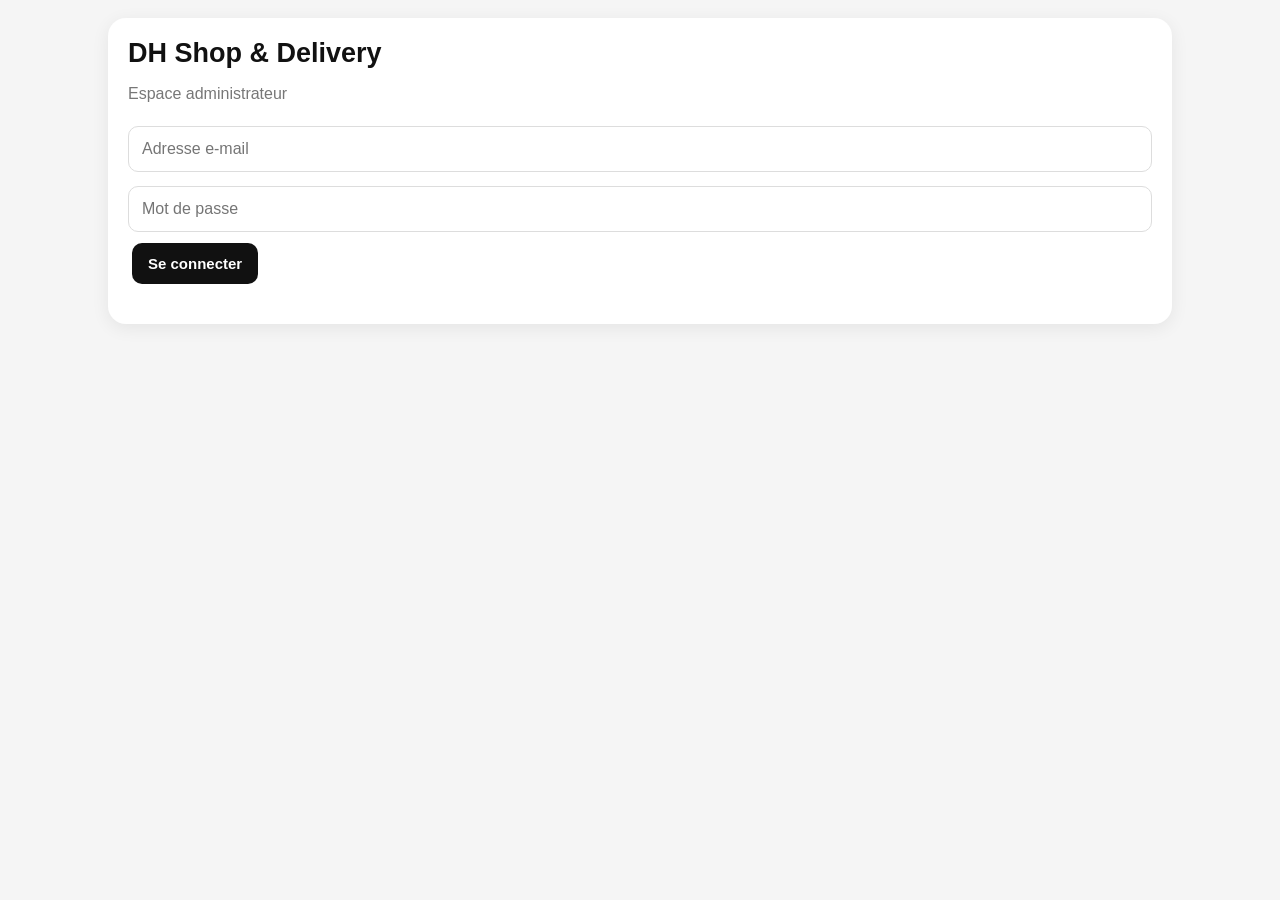
==== commit 2c5edf2d: "Refactor admin.html for improved styling and structure" ====
--- a/admin.html
+++ b/admin.html
@@ -3,10 +3,13 @@
 <head>
   <meta charset="UTF-8">
   <meta name="viewport" content="width=device-width, initial-scale=1.0">
+
   <title>DH Shop & Delivery — Administration</title>
 
   <style>
-    *{box-sizing:border-box}
+    *{
+      box-sizing:border-box;
+    }
 
     body{
       margin:0;
@@ -38,17 +41,24 @@
       margin-top:0;
     }
 
+    h3{
+      margin-top:0;
+    }
+
     .muted{
       color:#777;
     }
 
-    input,textarea,select{
+    input,
+    textarea,
+    select{
       width:100%;
       padding:13px;
       margin:7px 0;
       border:1px solid #ddd;
       border-radius:10px;
       font-size:16px;
+      background:#fff;
     }
 
     textarea{
@@ -63,6 +73,12 @@
       font-weight:700;
       cursor:pointer;
       margin:4px;
+      font-size:15px;
+    }
+
+    button:disabled{
+      opacity:.5;
+      cursor:not-allowed;
     }
 
     .primary{
@@ -111,6 +127,14 @@
       justify-content:space-between;
       gap:12px;
       align-items:center;
+    }
+
+    .product-image{
+      width:90px;
+      height:90px;
+      object-fit:cover;
+      border-radius:12px;
+      margin-bottom:10px;
     }
 
     .badge{
@@ -136,7 +160,119 @@
       display:none !important;
     }
 
+    .message{
+      margin-top:10px;
+      font-weight:700;
+    }
+
+    /* COMMANDES */
+
+    .order{
+      border:1px solid #e5e5e5;
+      border-radius:16px;
+      padding:18px;
+      margin:14px 0;
+      background:#fff;
+    }
+
+    .order-header{
+      display:flex;
+      justify-content:space-between;
+      align-items:center;
+      gap:12px;
+      flex-wrap:wrap;
+      border-bottom:1px solid #eee;
+      padding-bottom:12px;
+      margin-bottom:14px;
+    }
+
+    .order-number{
+      font-size:18px;
+      font-weight:700;
+    }
+
+    .order-date{
+      color:#777;
+      font-size:14px;
+    }
+
+    .order-info{
+      line-height:1.7;
+    }
+
+    .order-items{
+      background:#f7f7f7;
+      border-radius:12px;
+      padding:12px;
+      margin:12px 0;
+    }
+
+    .order-item{
+      padding:7px 0;
+      border-bottom:1px solid #ddd;
+    }
+
+    .order-item:last-child{
+      border-bottom:0;
+    }
+
+    .order-total{
+      font-size:20px;
+      font-weight:700;
+      margin:12px 0;
+    }
+
+    .status-row{
+      display:flex;
+      gap:8px;
+      align-items:center;
+      flex-wrap:wrap;
+    }
+
+    .status-select{
+      max-width:300px;
+      margin:0;
+    }
+
+    .status-nouvelle{
+      color:#b26a00;
+      font-weight:700;
+    }
+
+    .status-preparation{
+      color:#8a5a00;
+      font-weight:700;
+    }
+
+    .status-livraison{
+      color:#1769aa;
+      font-weight:700;
+    }
+
+    .status-livree{
+      color:#16803c;
+      font-weight:700;
+    }
+
+    .status-annulee{
+      color:#b00020;
+      font-weight:700;
+    }
+
+    .orders-toolbar{
+      display:flex;
+      gap:10px;
+      flex-wrap:wrap;
+      margin-bottom:15px;
+    }
+
+    .orders-toolbar select{
+      max-width:300px;
+      margin:0;
+    }
+
     @media(max-width:700px){
+
       .stats{
         grid-template-columns:repeat(2,1fr);
       }
@@ -144,6 +280,14 @@
       .product-top{
         display:block;
       }
+
+      .status-select{
+        max-width:100%;
+      }
+
+      .orders-toolbar select{
+        max-width:100%;
+      }
     }
   </style>
 </head>
@@ -153,79 +297,157 @@
 <div class="container">
 
   <!-- CONNEXION -->
+
   <div class="card" id="loginBox">
+
     <h1>DH Shop & Delivery</h1>
-    <p class="muted">Espace administrateur</p>
-
-    <input id="email" type="email" placeholder="Adresse e-mail">
-
-    <input id="password" type="password" placeholder="Mot de passe">
-
-    <button id="loginBtn" class="primary">
+
+    <p class="muted">
+      Espace administrateur
+    </p>
+
+    <input
+      id="email"
+      type="email"
+      placeholder="Adresse e-mail"
+    >
+
+    <input
+      id="password"
+      type="password"
+      placeholder="Mot de passe"
+    >
+
+    <button
+      id="loginBtn"
+      class="primary"
+    >
       Se connecter
     </button>
 
     <p id="loginMessage"></p>
+
   </div>
 
 
   <!-- TABLEAU DE BORD -->
+
   <div id="dashboard" class="hidden">
 
+    <!-- EN-TÊTE -->
+
     <div class="card">
-      <div style="display:flex;justify-content:space-between;align-items:center;gap:10px;flex-wrap:wrap;">
+
+      <div style="
+        display:flex;
+        justify-content:space-between;
+        align-items:center;
+        gap:10px;
+        flex-wrap:wrap;
+      ">
+
         <div>
-          <h1>Tableau de bord</h1>
-          <p class="muted">Gestion de DH Shop & Delivery</p>
+
+          <h1>
+            Tableau de bord
+          </h1>
+
+          <p class="muted">
+            Gestion de DH Shop & Delivery
+          </p>
+
         </div>
 
-        <button id="logoutBtn" class="secondary">
+        <button
+          id="logoutBtn"
+          class="secondary"
+        >
           Se déconnecter
         </button>
-      </div>
+
+      </div>
+
     </div>
 
 
     <!-- STATISTIQUES -->
+
     <div class="stats">
 
       <div class="stat">
+
         Produits
-        <strong id="productCount">0</strong>
+
+        <strong id="productCount">
+          0
+        </strong>
+
       </div>
 
       <div class="stat">
+
         Commandes
-        <strong id="orderCount">0</strong>
+
+        <strong id="orderCount">
+          0
+        </strong>
+
       </div>
 
       <div class="stat">
+
         Disponibles
-        <strong id="availableCount">0</strong>
+
+        <strong id="availableCount">
+          0
+        </strong>
+
       </div>
 
       <div class="stat">
+
         Ruptures
-        <strong id="outCount">0</strong>
+
+        <strong id="outCount">
+          0
+        </strong>
+
       </div>
 
     </div>
 
 
     <!-- PRODUITS -->
+
     <div class="card">
 
-      <div style="display:flex;justify-content:space-between;align-items:center;gap:10px;flex-wrap:wrap;">
+      <div style="
+        display:flex;
+        justify-content:space-between;
+        align-items:center;
+        gap:10px;
+        flex-wrap:wrap;
+      ">
+
         <div>
-          <h2>📦 Produits</h2>
+
+          <h2>
+            📦 Produits
+          </h2>
+
           <p class="muted">
             Ajoute et gère les produits de ta boutique.
           </p>
+
         </div>
 
-        <button id="addProductBtn" class="primary">
+        <button
+          id="addProductBtn"
+          class="primary"
+        >
           + Ajouter un produit
         </button>
+
       </div>
 
       <div id="productsList">
@@ -236,93 +458,200 @@
 
 
     <!-- FORMULAIRE PRODUIT -->
-    <div class="card hidden" id="productFormCard">
+
+    <div
+      class="card hidden"
+      id="productFormCard"
+    >
 
       <h2 id="productFormTitle">
         Ajouter un produit
       </h2>
 
-      <input id="productName"
-             type="text"
-             placeholder="Nom du produit">
-
-      <input id="productCategory"
-             type="text"
-             placeholder="Catégorie">
-
-      <input id="productPrice"
-             type="number"
-             placeholder="Prix en FCFA">
-
-      <input id="productStock"
-             type="number"
-             placeholder="Stock">
-
-      <input id="productImage"
-             type="text"
-             placeholder="Lien de l'image du produit">
-
-      <input id="productBadge"
-             type="text"
-             placeholder="Badge : NOUVEAU, POPULAIRE...">
-
-      <textarea id="productDescription"
-                placeholder="Description du produit"></textarea>
+      <input
+        id="productName"
+        type="text"
+        placeholder="Nom du produit"
+      >
+
+      <input
+        id="productCategory"
+        type="text"
+        placeholder="Catégorie"
+      >
+
+      <input
+        id="productPrice"
+        type="number"
+        placeholder="Prix en FCFA"
+      >
+
+      <input
+        id="productStock"
+        type="number"
+        placeholder="Stock"
+      >
+
+      <input
+        id="productImage"
+        type="text"
+        placeholder="Lien de l'image du produit"
+      >
+
+      <input
+        id="productBadge"
+        type="text"
+        placeholder="Badge : NOUVEAU, POPULAIRE..."
+      >
+
+      <textarea
+        id="productDescription"
+        placeholder="Description du produit"
+      ></textarea>
 
       <select id="productAvailable">
-        <option value="true">Produit disponible</option>
-        <option value="false">Rupture de stock</option>
+
+        <option value="true">
+          Produit disponible
+        </option>
+
+        <option value="false">
+          Rupture de stock
+        </option>
+
       </select>
 
       <div>
-        <button id="saveProductBtn" class="primary">
+
+        <button
+          id="saveProductBtn"
+          class="primary"
+        >
           Enregistrer
         </button>
 
-        <button id="cancelProductBtn" class="secondary">
+        <button
+          id="cancelProductBtn"
+          class="secondary"
+        >
           Annuler
         </button>
-      </div>
-
-      <p id="productMessage"></p>
+
+      </div>
+
+      <p
+        id="productMessage"
+        class="message"
+      ></p>
 
     </div>
 
 
     <!-- COMMANDES -->
+
     <div class="card">
 
-      <h2>🛒 Commandes</h2>
-
-      <p class="muted">
-        La gestion complète des commandes sera activée dans l'étape suivante.
-      </p>
-
-      <button class="secondary" id="ordersBtn">
-        Voir les commandes
-      </button>
+      <div style="
+        display:flex;
+        justify-content:space-between;
+        align-items:center;
+        gap:10px;
+        flex-wrap:wrap;
+      ">
+
+        <div>
+
+          <h2>
+            🛒 Commandes
+          </h2>
+
+          <p class="muted">
+            Consulte et gère toutes les commandes de ta boutique.
+          </p>
+
+        </div>
+
+        <button
+          id="refreshOrdersBtn"
+          class="primary"
+        >
+          🔄 Actualiser
+        </button>
+
+      </div>
+
+
+      <!-- FILTRE -->
+
+      <div class="orders-toolbar">
+
+        <select id="orderFilter">
+
+          <option value="all">
+            Toutes les commandes
+          </option>
+
+          <option value="nouvelle">
+            🟠 Nouvelles
+          </option>
+
+          <option value="preparation">
+            🟡 En préparation
+          </option>
+
+          <option value="livraison">
+            🔵 En livraison
+          </option>
+
+          <option value="livree">
+            🟢 Livrées
+          </option>
+
+          <option value="annulee">
+            🔴 Annulées
+          </option>
+
+        </select>
+
+      </div>
+
+
+      <div id="ordersList">
+
+        Chargement des commandes...
+
+      </div>
 
     </div>
 
 
     <!-- PARAMÈTRES -->
+
     <div class="card">
 
-      <h2>⚙️ Paramètres</h2>
+      <h2>
+        ⚙️ Paramètres
+      </h2>
 
       <p>
         Boutique :
-        <strong>DH Shop & Delivery</strong>
+        <strong>
+          DH Shop & Delivery
+        </strong>
       </p>
 
       <p>
         Paiement :
-        <strong>À la livraison</strong>
+        <strong>
+          À la livraison
+        </strong>
       </p>
 
       <p>
         WhatsApp :
-        <strong>22792617092</strong>
+        <strong>
+          22792617092
+        </strong>
       </p>
 
     </div>
@@ -331,7 +660,8 @@
 
 </div>
 
-<script src="admin.js"></script>
+
+<script src="admin.js?v=10"></script>
 
 </body>
-      </html>
+  </html>
